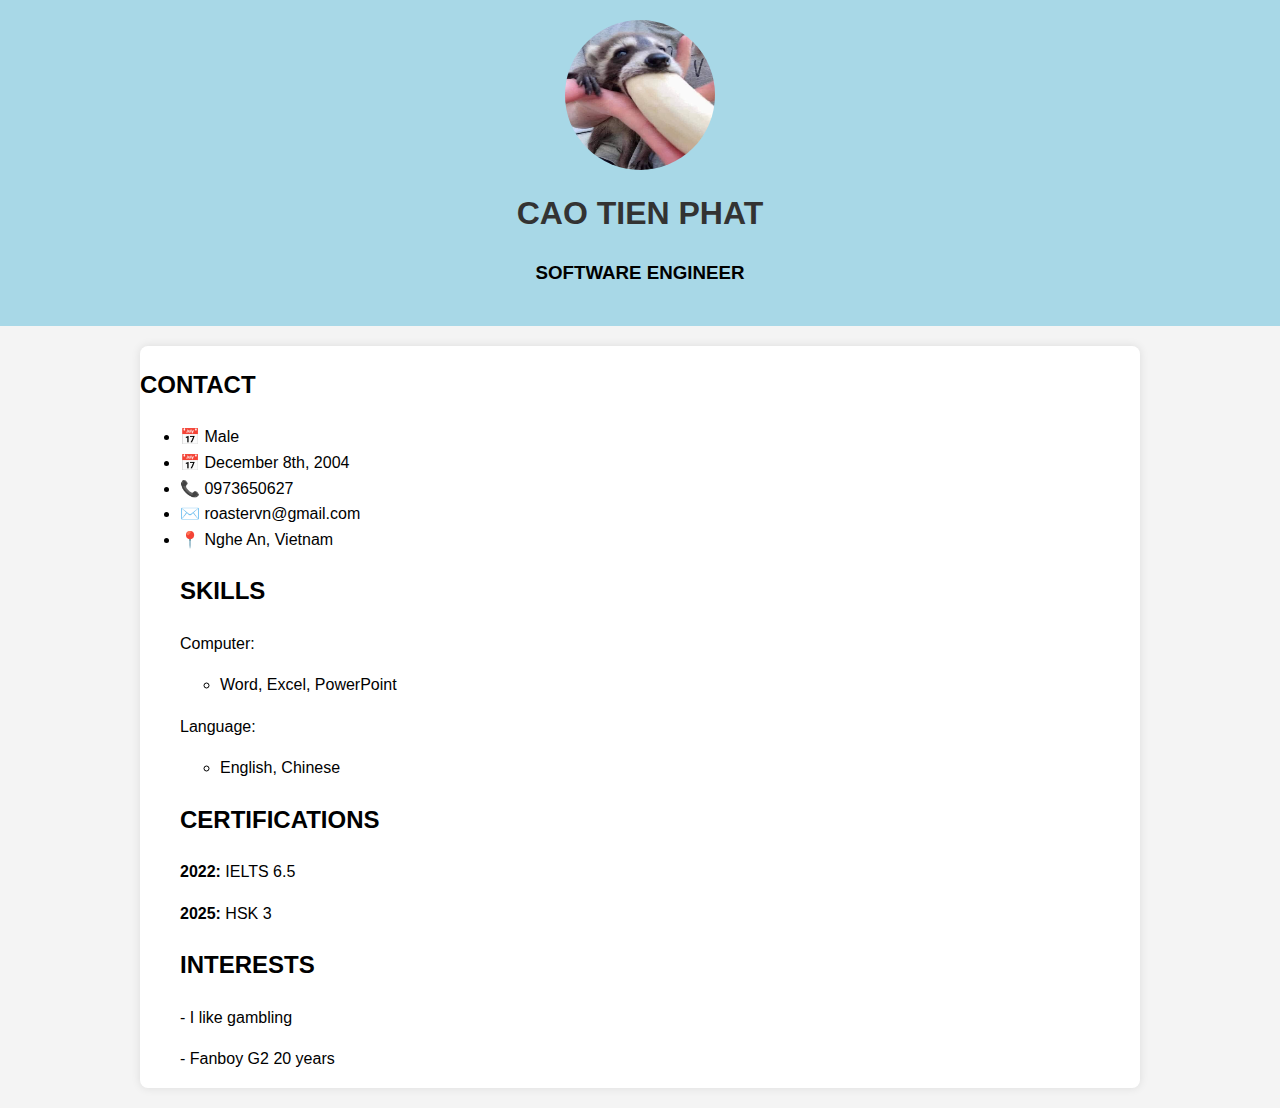
==== index.html @ 1c884d12 "update name" ====
<!DOCTYPE html>
<html lang="vi">

<head>
    <meta charset="UTF-8">
    <meta name="viewport" content="width=device-width, initial-scale=1.0">
    <title>CV</title>
    <link rel="stylesheet" href="cv.css"> <!-- Liên kết tới file CSS -->
</head>

<body>
    <div class ="header">
        <img src = "asset/mom.jpg" alt ="avatar">
        <h1>CAO TIEN PHAT</h1>
        <h3>SOFTWARE ENGINEER</h3>
    </div>
    <div class = "container">
        <div class="left">
            <h2>CONTACT</h2>
            <ul class="contact-info">
                <li>📅 Male</li>
                <li>📅 December 8th, 2004</li>
                <li>📞 0973650627</li>
                <li>✉️ roastervn@gmail.com</li>
                <li>📍 Nghe An, Vietnam</li>
            </u>
            <h2>SKILLS</h2>
            <p>Computer:</p>
            <ul>
                <li>Word, Excel, PowerPoint</li>
            </ul>
            <p>Language:</p>
            <ul>
                <li>English, Chinese</li>
            </ul>
            <h2>CERTIFICATIONS</h2>
            <p><strong>2022:</strong> IELTS 6.5</p>
            <p><strong>2025:</strong> HSK 3</p>

            <h2>INTERESTS</h2>
            <p>- I like gambling</p>
            <p>- Fanboy G2 20 years</p>
        </div>
        </div>
    </div>
</body>
</html>
---- cv.css ----
body {
    font-family: Arial, sans-serif;
    line-height: 1.6;
    margin: 0;
    padding: 0;
    background-color: #f4f4f4;
}
.header {
    text-align: center;
    background-color: #a8d8e7;
    padding: 20px;
}
.header img{
    align-items: left;
    height: 150px;
    width: 150px;
    border-radius: 500px;
    margin-bottom: 10px;
}
.header h1{
    margin: 0;
    color: #333;
}
header h3{
    margin: 0;
    color: #555;
}

.container {
    display:flex;
    max-width: 1000px;
    margin: 20px auto;
    background-color: #fff;
    box-shadow: 0 0 10px rgba(0, 0, 0, 0.1);
    border-radius: 8px;
}
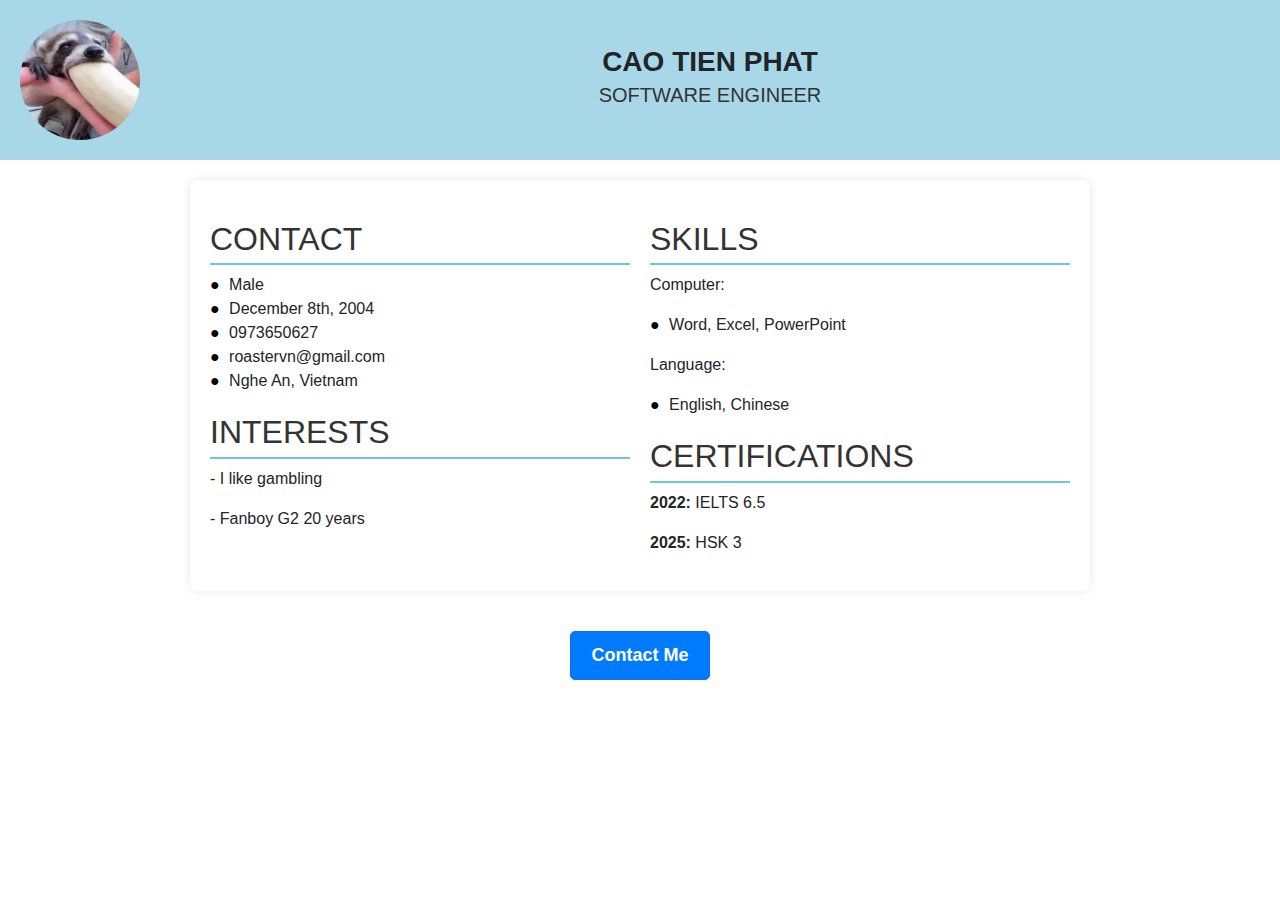
==== commit 13ee17e1: "update mail" ====
--- a/index.html
+++ b/index.html
@@ -1,29 +1,40 @@
 <!DOCTYPE html>
 <html lang="vi">
-
 <head>
     <meta charset="UTF-8">
     <meta name="viewport" content="width=device-width, initial-scale=1.0">
+    <link href="https://cdn.jsdelivr.net/npm/bootstrap@5.3.3/dist/css/bootstrap.min.css" rel="stylesheet">
+    <script src="https://cdn.jsdelivr.net/npm/bootstrap@5.3.3/dist/js/bootstrap.bundle.min.js"></script>
+    <link rel="stylesheet" href="cv.css"> 
     <title>CV</title>
-    <link rel="stylesheet" href="cv.css"> <!-- Liên kết tới file CSS -->
 </head>
+<body>
+    <header class="header">
+        <div class="header-left">
+            <img src="asset/mom.jpg" alt="avatar">
+        </div>
+        <div class="header-right">
+            <h1>CAO TIEN PHAT</h1>
+            <h3>SOFTWARE ENGINEER</h3>
+        </div> 
+    </header>
 
-<body>
-    <div class ="header">
-        <img src = "asset/mom.jpg" alt ="avatar">
-        <h1>CAO TIEN PHAT</h1>
-        <h3>SOFTWARE ENGINEER</h3>
-    </div>
-    <div class = "container">
-        <div class="left">
+    <div class="container">
+        <div class="left-column">
             <h2>CONTACT</h2>
             <ul class="contact-info">
-                <li>📅 Male</li>
-                <li>📅 December 8th, 2004</li>
-                <li>📞 0973650627</li>
-                <li>✉️ roastervn@gmail.com</li>
-                <li>📍 Nghe An, Vietnam</li>
-            </u>
+                <li>Male</li>
+                <li>December 8th, 2004</li>
+                <li>0973650627</li>
+                <li>roastervn@gmail.com</li>
+                <li>Nghe An, Vietnam</li>
+            </ul>
+            <h2>INTERESTS</h2>
+            <p>- I like gambling</p>
+            <p>- Fanboy G2 20 years</p>
+        </div>
+
+        <div class="right-column">
             <h2>SKILLS</h2>
             <p>Computer:</p>
             <ul>
@@ -33,15 +44,14 @@
             <ul>
                 <li>English, Chinese</li>
             </ul>
+
             <h2>CERTIFICATIONS</h2>
             <p><strong>2022:</strong> IELTS 6.5</p>
             <p><strong>2025:</strong> HSK 3</p>
-
-            <h2>INTERESTS</h2>
-            <p>- I like gambling</p>
-            <p>- Fanboy G2 20 years</p>
         </div>
-        </div>
+    </div>
+    <div class ="contact-me">
+        <a href="cv-email.html" class="btn btn-primary btn-lg">Contact Me</a>
     </div>
 </body>
 </html>
--- a/cv.css
+++ b/cv.css
@@ -1,36 +1,98 @@
-body {
-    font-family: Arial, sans-serif;
-    line-height: 1.6;
+*{
     margin: 0;
     padding: 0;
-    background-color: #f4f4f4;
+    list-style: none;
+    text-decoration: none;
+    font-family: 'Roboto', sans-serif;
+    caret-color: transparent;
+    box-sizing: border-box;
 }
 .header {
-    text-align: center;
+    display: flex;
+    align-items: center;
     background-color: #a8d8e7;
     padding: 20px;
 }
-.header img{
-    align-items: left;
-    height: 150px;
-    width: 150px;
-    border-radius: 500px;
-    margin-bottom: 10px;
+
+.header-left {
+    flex-shrink: 0; 
 }
-.header h1{
-    margin: 0;
+
+.header-left img {
+    height: 120px;
+    width: 120px;
+    border-radius: 50%;
+    margin-right: 20px;
+}
+
+.header-right {
+    flex-grow: 1;
+    text-align: center; 
+}
+
+
+.header-right h1 {
+    font-size: 28px;
+    font-weight: bold;
+    margin-bottom: 5px;
+}
+
+.header-right h3 {
+    font-size: 20px;
+    font-weight: normal;
     color: #333;
-}
-header h3{
-    margin: 0;
-    color: #555;
+    margin-top: 0;
 }
 
 .container {
-    display:flex;
-    max-width: 1000px;
+    display: flex;
+    max-width: 900px;
     margin: 20px auto;
     background-color: #fff;
     box-shadow: 0 0 10px rgba(0, 0, 0, 0.1);
     border-radius: 8px;
+    padding: 20px;
+    gap: 20px;
+}
+
+.left-column{
+    width: 50%;
+}
+.right-column{
+    width: 50%;
+}
+h2 {
+    border-bottom: 2px solid #6ec6d9;
+    padding-bottom: 5px;
+    margin-top: 20px;
+    color: #333;
+}
+
+ul {
+    list-style-type: none;
+    padding-left: 0;
+}
+
+ul li::before {
+    content: "● ";
+    color: black;
+    margin-right: 5px;
+}
+.contact-me{
+    text-align: center;
+    padding-top: 20px;
+}
+.contact-me a {
+    display: inline-block;
+    padding: 10px 20px;
+    font-size: 18px;
+    font-weight: bold;
+    color: white;
+    background-color: #007bff;
+    border-radius: 5px;
+    text-decoration: none;
+    transition: background-color 0.3s;
+}
+.contact-me a:hover {
+    background-color: #0056b3;
 }